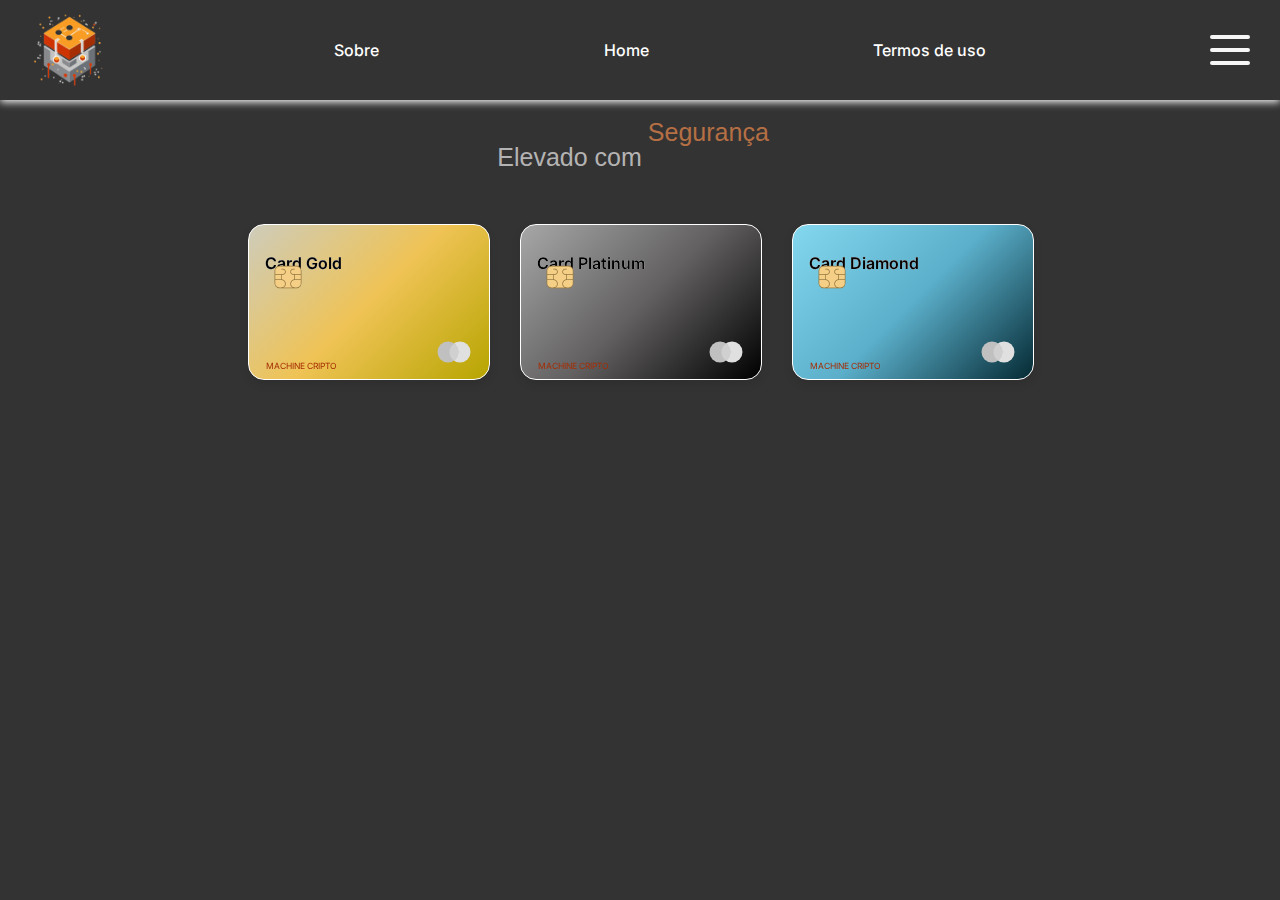
==== pageDois/adquirir-cartao.html @ dc46b50e "Co-authored-by: ALISSON ALVES <alissonvg42777@gmail.com>" ====
<!DOCTYPE html>
<html lang="en">

<head>
  <meta charset="UTF-8">
  <meta name="viewport" content="width=device-width, initial-scale=1.0">
  <meta charset="UTF-8">
  <meta name="viewport" content="width=device-width, initial-scale=1.0">
  <link rel="stylesheet" href="../styles.css">
  <link rel="preconnect" href="https://fonts.googleapis.com">
  <link rel="preconnect" href="https://fonts.gstatic.com" crossorigin>
  <link
    href="https://fonts.googleapis.com/css2?family=Inter:ital,opsz,wght@0,14..32,100..900;1,14..32,100..900&display=swap"
    rel="stylesheet">
  <script src="./server.js"></script>
  <link rel="icon" href="../assets/LOGO__2_-removebg-preview.png">
  <title>Machine Cripto</title>
</head>

<body style="background: #343333;">


  
  <header class="header">
    <nav class="navbar">
      <img class="logo_machine" src="../assets/logo.machinecrip.png" alt="Logo Machine Cripto">
      <a class="navLinks" href="./indexDois.html">Sobre</a>
      <a class="navLinks" href="../index.html">Home</a>
      <a class="navLinks" href="./Termos.html">Termos de uso</a>
      <label class="burger" for="burger">
        <input type="checkbox" id="burger">
        <span></span>
        <span></span>
        <span></span>
      </label>
    </nav>
  </header>

  <div class="cards">
    <div class="loader">
      <p>Elevado com</p>
      <div class="words">
        <span class="word">Segurança</span>
        <span class="word">Acesso</span>
        <span class="word">Facilidade</span>
        <span class="word">Liquidez</span>
        <span class="word">Sofisticação</span>
      </div>
    </div>
  </div>

  <div class="sessonDiv">

    <!-- #16543,3 -->

    <div class="flip-card">
      <div class="flip-card-inner">
        <div class="flip-card-front">
          <p class="heading_8264"> Card Gold</p>
          <svg class="logo" xmlns="http://www.w3.org/2000/svg" x="0px" y="0px" width="36" height="36"
            viewBox="0 0 48 48">
            <path fill="#e0e0e0" d="M32 10A14 14 0 1 0 32 38A14 14 0 1 0 32 10Z"></path>
            <path fill="#c0c0c0" d="M16 10A14 14 0 1 0 16 38A14 14 0 1 0 16 10Z"></path>
            <path fill="#d0d0d0"
              d="M18,24c0,4.755,2.376,8.95,6,11.48c3.624-2.53,6-6.725,6-11.48s-2.376-8.95-6-11.48 C20.376,15.05,18,19.245,18,24z">
            </path>
          </svg>
          <svg version="1.1" class="chip" id="Layer_1" xmlns="http://www.w3.org/2000/svg"
            xmlns:xlink="http://www.w3.org/1999/xlink" x="0px" y="0px" width="30px" height="30px" viewBox="0 0 50 50"
            xml:space="preserve">
            <image id="image0" width="50" height="50" x="0" y="0" href="[data-uri]"></image>
          </svg>
          <p class="name">MACHINE CRIPTO</p>
        </div>
        <div class="flip-card-back">
          <div class="strip"></div>
          <svg version="1.1" class="contactless" id="Layer_1" xmlns="http://www.w3.org/2000/svg"
            xmlns:xlink="http://www.w3.org/1999/xlink" x="0px" y="0px" width="50px" height="50px" viewBox="0 0 50 50"
            xml:space="preserve">
            <image id="image0" width="30" height="30" x="0" y="20" href="[data-uri]"></image>
          </svg>
          <p class="number">9759 2484 5269 6576</p>
          <p class="date_8264">12/24</p>
          <p class="exp">EXP</p>
          <p class="cvc_number">123</p>
          <p class="cvc">CVC</p>
        </div>
      </div>
    </div>


    <div class="flip-card">
      <div class="flip-card-inner">
        <div class="flip-card-front2">
          <p class="heading_8264"> Card Platinum</p>
          <svg class="logo" xmlns="http://www.w3.org/2000/svg" x="0px" y="0px" width="36" height="36"
            viewBox="0 0 48 48">
            <path fill="#e0e0e0" d="M32 10A14 14 0 1 0 32 38A14 14 0 1 0 32 10Z"></path>
            <path fill="#c0c0c0" d="M16 10A14 14 0 1 0 16 38A14 14 0 1 0 16 10Z"></path>
            <path fill="#d0d0d0"
              d="M18,24c0,4.755,2.376,8.95,6,11.48c3.624-2.53,6-6.725,6-11.48s-2.376-8.95-6-11.48 C20.376,15.05,18,19.245,18,24z">
            </path>
          </svg>
          <svg version="1.1" class="chip" id="Layer_1" xmlns="http://www.w3.org/2000/svg"
            xmlns:xlink="http://www.w3.org/1999/xlink" x="0px" y="0px" width="30px" height="30px" viewBox="0 0 50 50"
            xml:space="preserve">
            <image id="image0" width="50" height="50" x="0" y="0" href="[data-uri]"></image>
          </svg>
          <p class="name">MACHINE CRIPTO</p>
        </div>
        <div class="flip-card-back2">
          <div class="strip"></div>
          <svg version="1.1" class="contactless" id="Layer_1" xmlns="http://www.w3.org/2000/svg"
            xmlns:xlink="http://www.w3.org/1999/xlink" x="0px" y="0px" width="50px" height="50px" viewBox="0 0 50 50"
            xml:space="preserve">
            <image id="image0" width="30" height="30" x="0" y="20" href="[data-uri]"></image>
          </svg>
          <p class="number">9759 2484 5269 6576</p>
          <p class="date_8264">12/24</p>
          <p class="exp">EXP</p>
          <p class="cvc_number">123</p>
          <p class="cvc">CVC</p>
        </div>
      </div>
    </div>

    

    <div class="flip-card">
      <div class="flip-card-inner">
        <div class="flip-card-front3">
          <p class="heading_8264">Card Diamond </p>
          <svg class="logo" xmlns="http://www.w3.org/2000/svg" x="0px" y="0px" width="36" height="36"
            viewBox="0 0 48 48">
            <path fill="#e0e0e0" d="M32 10A14 14 0 1 0 32 38A14 14 0 1 0 32 10Z"></path>
            <path fill="#c0c0c0" d="M16 10A14 14 0 1 0 16 38A14 14 0 1 0 16 10Z"></path>
            <path fill="#d0d0d0"
              d="M18,24c0,4.755,2.376,8.95,6,11.48c3.624-2.53,6-6.725,6-11.48s-2.376-8.95-6-11.48 C20.376,15.05,18,19.245,18,24z">
            </path>
          </svg>
          <svg version="1.1" class="chip" id="Layer_1" xmlns="http://www.w3.org/2000/svg"
            xmlns:xlink="http://www.w3.org/1999/xlink" x="0px" y="0px" width="30px" height="30px" viewBox="0 0 50 50"
            xml:space="preserve">
            <image id="image0" width="50" height="50" x="0" y="0" href="[data-uri]"></image>
          </svg>
          <p class="name">MACHINE CRIPTO</p>
        </div>
        <div class="flip-card-back3">
          <div class="strip"></div>
          <svg version="1.1" class="contactless" id="Layer_1" xmlns="http://www.w3.org/2000/svg"
            xmlns:xlink="http://www.w3.org/1999/xlink" x="0px" y="0px" width="50px" height="50px" viewBox="0 0 50 50"
            xml:space="preserve">
            <image id="image0" width="30" height="30" x="0" y="20" href="[data-uri]"></image>
          </svg>
          <p class="number">9759 2484 5269 6576</p>
          <p class="date_8264">12/24</p>
          <p class="exp">EXP</p>
          <p class="cvc_number">123</p>
          <p class="cvc">CVC</p>
        </div>
      </div>
    </div>

  </body>

  </html>
---- styles.css ----
body {
  font-family: 'Inter', sans-serif;
  margin: 0;
  padding: 0;
  box-sizing: border-box;
  color: #333;
  background-color: #c1c1c1;
}

header {
  width: 100%;
  background-color: #333;
  color: #fff;
}

.logo_machine {
  width: 80px;
  height: 80px;
}

/* Banner Initialization */
.bannerInit {
  width: 100%;
  display: flex;
  align-items: center;
  justify-content: center;
  padding: 0 5px 15px 5px;
}

/* Navbar Styles */
.navbar {
  display: flex;
  align-items: center;
  justify-content: space-between;
  padding: 10px 30px;
  box-shadow: 0 0.1rem 0.5rem #fff;
}

/* NavLinks Styles */
.navLinks {
  font-weight: 700;
}

.navLinks:hover {
  transition: 0.8s;
  font-size: 17px;
}

.navbar a {
  color: #fff;
  text-decoration: none;
  display: flex;
  align-items: center;
  gap: 1rem;
  font-weight: 500;
}


.burger {
  position: relative;
  width: 40px;
  height: 30px;
  background: transparent;
  cursor: pointer;
  display: block;
}

.burger input {
  display: none;
}

.burger span {
  display: block;
  position: absolute;
  height: 4px;
  width: 100%;
  background: #f6f6f6;
  border-radius: 9px;
  opacity: 1;
  left: 0;
  transform: rotate(0deg);
  transition: .25s ease-in-out;
}

.burger span:nth-of-type(1) {
  top: 0px;
  transform-origin: left center;
}

.burger span:nth-of-type(2) {
  top: 50%;
  transform: translateY(-50%);
  transform-origin: left center;
}

.burger span:nth-of-type(3) {
  top: 100%;
  transform-origin: left center;
  transform: translateY(-100%);
}

.burger input:checked ~ span:nth-of-type(1) {
  transform: rotate(45deg);
  top: 0px;
  left: 5px;
}

.burger input:checked ~ span:nth-of-type(2) {
  width: 0%;
  opacity: 0;
}

.burger input:checked ~ span:nth-of-type(3) {
  transform: rotate(-45deg);
  top: 28px;
  left: 5px;
}


.container {
  background-color: #414141;
}


@keyframes bounce {
  0%, 100% {
    transform: translateY(36px);
  }
  50% {
    transform: translateY(46px);
  }
}

@keyframes bounce2 {
  0%, 100% {
    transform: translateY(46px);
  }
  50% {
    transform: translateY(56px);
  }
}

@keyframes umbral {
  0% {
    stop-color: #d3a5102e;
  }
  50% {
    stop-color: rgba(211, 165, 16, 0.519);
  }
  100% {
    stop-color: #d3a5102e;
  }
}

@keyframes particles {
  0%, 100% {
    transform: translateY(16px);
  }
  50% {
    transform: translateY(6px);
  }
}

#particles {
  animation: particles 4s ease-in-out infinite;
}

#animatedStop {
  animation: umbral 4s infinite;
}

#bounce {
  animation: bounce 4s ease-in-out infinite;
}

#bounce2 {
  animation: bounce2 4s ease-in-out infinite;
  animation-delay: 0.5s;
}


.session {
  display: flex;
  justify-content: center;
  align-items: center;
  padding: 2rem;
  background-color: #fff;
  box-shadow: 0 4px 8px rgba(0, 0, 0, 0.1);
  margin: 2rem 0;
}

.session h2 {
  margin: 0;
  font-size: 1.5rem;
  color: #333;
}


.toping {
  display: flex;
  flex-direction: column;
  align-items: center;
  justify-content: center;
  margin-top: 1px;
}

.topping_h1 {
  margin-top: 1px;
  font-weight: 900;
  text-align: center;
}


.contain {
  display: block;
  text-align: center;
}

.divSEC {
  display: flex;
  align-items: center;
  justify-content: space-around;
  margin: 2rem;
  flex-wrap: wrap-reverse;
}

.divSECText {
  font-size: 28px;
}

.foto1 {
  height: 350px;
  width: 100%;
  max-width: 600px;
}

.sessonDiv {
  display: flex-wrap;
  align-items: center;
  justify-content: space-around;
  margin: 2rem;
  flex-direction: row-reverse;
}

@media (max-width: 1200px) {
  .sessonDiv {
    flex-direction: column;
    align-items: center;
  }
}


@media (max-width: 900px) {
  .sessonDiv {
    margin: 1rem;
  }
}


@media (max-width: 600px) {
  .sessonDiv {
    margin: 0.5rem;
    padding: 1rem;
  }
}

.sessonFoto {
  height: 450px;
  width: 100%;
  max-width: 900px;
}

.sessonTexto {
  margin: 30px;
  font-size: 28px;
}

.sessondiv {
  display: flex;
  align-items: center;
  justify-content: space-around;
  margin: 2rem;
  flex-wrap: wrap;
}

.sessonfoto3 {
  width: 50px;
  height: 50px;
}

.contain_t {
  font-size: 1rem;
  margin-bottom: 1rem;
  color: #333;
}

.contain_t1,
.contain_t2,
.contain_t3 {
  font-size: 28px;
}

h2 {
  font-size: 1.5rem;
  color: #333;
}

/* Responsive Styles */
@media (max-width: 1200px) {
  .contain_t {
    font-size: 1.75rem;
  }

  .navbar {
    padding: 10px 20px;
  }

  .divSECText {
    font-size: 1.5rem;
  }

  .foto1,
  .sessonFoto {
    width: 100%;
  }
}

@media (max-width: 900px) {
  .session {
    flex-direction: column;
    padding: 1rem;
  }

  .contain_t {
    font-size: 1.5rem;
  }

  .navbar {
    flex-direction: column;
    align-items: center;
  }

  .divSECText {
    font-size: 1.25rem;
  }
  .divsessonTexto {
    font-size: 1.25rem;
  }
}

@media (max-width: 600px) {
  header, footer {
    padding: 1rem;
  }

  .navLinks {
    display: none;
  }

  .navbar {
    justify-content: center;
  }

  .burger {
    display: block;
  }

  .session {
    padding: 1rem;
    text-align: center;
  }

  .contain_t {
    font-size: 1.25rem;
  }

  .foto1,
  .sessonFoto {
    width: 100%;
    height: auto;
  }

  .containButton {
    padding: 0.5rem 1rem;
    font-size: 0.8rem;
  }

  footer {
    display: block;
    background-color: #333;
    color: #fff;
    text-align: center;
    padding: 1rem;
    font-size: 0.9rem;
  }

  ul {
    list-style-type: disc;
    margin: 0;
    padding: 0;
    padding-left: 1.5rem;
  }

  li {
    margin-bottom: 0.5rem;
  }

  .divCoin {
    padding: 1.9rem;
    align-items: flex-start;
  }
}

button {
  background: linear-gradient(30deg, #000 35%, #ea8b19 73%);
  position: relative;
  padding: 15px 45px;
  font-size: 20px;
  font-weight: 500;
  color: white;
  border: 5px solid #ea8b19;
  border-radius: 8px;
  transition: all .3s ease-in-out;
}

.star-1 {
  position: absolute;
  fill: #ea8b19;
  top: 20%;
  left: 20%;
  width: 25px;
  height: auto;
  filter: drop-shadow(0 0 0 #ea8b19);
  z-index: -5;
  transition: all 1s cubic-bezier(0.05, 0.83, 0.43, 0.96);
}

.star-2 {
  position: absolute;
  fill: #ea8b19;
  top: 45%;
  left: 45%;
  width: 15px;
  height: auto;
  filter: drop-shadow(0 0 0 #ea8b19);
  z-index: -5;
  transition: all 1s cubic-bezier(0, 0.4, 0, 1.01);
}

.star-3 {
  position: absolute;
  fill: #ea8b19;
  top: 40%;
  left: 40%;
  width: 5px;
  height: auto;
  filter: drop-shadow(0 0 0 #ea8b19);
  z-index: -5;
  transition: all 1s cubic-bezier(0, 0.4, 0, 1.01);
}

.star-4 {
  position: absolute;
  fill: #ea8b19;
  top: 20%;
  left: 40%;
  width: 8px;
  height: auto;
  filter: drop-shadow(0 0 0 #ea8b19);
  z-index: -5;
  transition: all .8s cubic-bezier(0, 0.4, 0, 1.01);
}

.star-5 {
  position: absolute;
  fill: #ea8b19;
  top: 25%;
  left: 45%;
  width: 15px;
  height: auto;
  filter: drop-shadow(0 0 0 #ea8b19);
  z-index: -5;
  transition: all .6s cubic-bezier(0, 0.4, 0, 1.01);
}

.star-6 {
  position: absolute;
  fill: #ea8b19;
  top: 5%;
  left: 50%;
  width: 5px;
  height: auto;
  filter: drop-shadow(0 0 0 #ea8b19);
  z-index: -5;
  transition: all .8s ease;
}

button:hover {
  background: #000;
  color: #ea8b19;
  box-shadow: 0 0 50px #ea8b19;
}

button:hover .star-1 {
  position: absolute;
  top: -110%;
  left: -60%;
  width: 30px;
  height: auto;
  filter: drop-shadow(0 0 10px #ea8b19);
  z-index: 2;
}

button:hover .star-2 {
  position: absolute;
  top: -45%;
  left: 0%;
  width: 20px;
  height: auto;
  filter: drop-shadow(0 0 10px #ea8b19);
  z-index: 2;
}

button:hover .star-3 {
  position: absolute;
  top: 55%;
  left: 15%;
  width: 11px;
  height: auto;
  filter: drop-shadow(0 0 10px #ea8b19);
  z-index: 2;
}

button:hover .star-4 {
  position: absolute;
  top: 45%;
  left: 85%;
  width: 15px;
  height: auto;
  filter: drop-shadow(0 0 10px #ea8b19);
  z-index: 2;
}

button:hover .star-5 {
  position: absolute;
  top: 25%;
  left: 140%;
  width: 25px;
  height: auto;
  filter: drop-shadow(0 0 10px #ea8b19);
  z-index: 2;
}

button:hover .star-6 {
  position: absolute;
  top: -5%;
  left: 60%;
  width: 15px;
  height: auto;
  filter: drop-shadow(0 0 10px #ea8b19);
  z-index: 2;
}

.fil0 {
  fill: #ea8b19;
}

.box {
  width: 120px;
  height: 45px;
  float: left;
  transition: .5s linear;
  position: relative;
  display: block;
  padding: 8px;
  margin: -10px -15.5px;
  background: transparent;
  text-transform: uppercase;
  font-weight: 900;
}

.box:hover {
  box-shadow: 0 5px 15px rgba(0, 0, 0, 0.5);
  cursor: pointer;
  color: white;
  background: black;
}

.box:hover:before {
  border-color: #fff;
  height: 100%;
  transform: translateX(0);
  transition: .3s transform linear, .3s height linear .3s;
}

.box:hover:after {
  border-color: #ea8b19;
  height: 100%;
  transform: translateX(0);
  transition: .3s transform linear, .3s height linear .5s;
}

.box:before {
  position: absolute;
  content: '';
  left: 0;
  bottom: 0;
  height: 4px;
  width: 100%;
  border-bottom: 4px solid transparent;
  border-left: 4px solid transparent;
  box-sizing: border-box;
  transform: translateX(100%);
}

.box:after {
  position: absolute;
  content: '';
  top: 0;
  left: 0;
  width: 100%;
  height: 4px;
  border-top: 4px solid transparent;
  border-right: 4px solid transparent;
  box-sizing: border-box;
  transform: translateX(-100%);
}


.rodape {
  margin-top: 3rem;
  padding-top: 1rem;
  margin: 0 auto;
  display: block;
  align-items: center;
  justify-content: center;
  background-color: #333;
  padding: 1rem;
}

.rodape p {
  color: #f6f6f6;
  text-align: center;
}

.session_right {
  padding: 2rem;
  margin: 0 auto;
  align-items: center;
  text-align: center;
  flex-direction: column;
}

.text2{
  font-size: 20px;
}

.text3{
  font-size: 20px;
}

.text4{
  font-size: 20px;
}

.text5{
  font-size: 20px;
}

.saibaMais{
  align-items: center;
  margin: 0 auto;
  display: block;
  justify-content: center;
  padding: 5rem, 5rem, 5rem, 5rem;
  
}

.botaoDiv{
  padding: 2rem;
}

ul, ol {
  list-style-type: none; /* Remove os marcadores das listas não ordenadas e ordenadas */
  padding: 0;            /* Remove o preenchimento interno da lista */
  margin: 0;             /* Remove a margem da lista */
}

/* Adicionalmente, se precisar ajustar o layout dos itens da lista */
ul li, ol li {
  padding: 0;            /* Remove o preenchimento interno dos itens da lista */
  margin: 0;             /* Remove a margem dos itens da lista */
}

.saibaMais a{
  text-decoration: none;
  color: #f6f6f6;
}


.flip-card {
  background-color: transparent;
  width: 240px;
  height: 154px;
  perspective: 1000px;
  color: rgb(0, 0, 0);
}

.heading_8264 {
  position: absolute;
  font-size: 1em;
  top: 0.75em;
  left: 1em;
  font-weight: 600;
  text-shadow: -0.2px -0.2px 0.2px white, 0.2px -0.2px 0.2px gray,
    -0.2px 0.2px 0.2px white, 0.2px 0.2px 0.2px gray;
}

.logo {
  position: absolute;
  top: 6.8em;
  left: 11.7em;
}

.chip {
  position: absolute;
  top: 2.3em;
  left: 1.5em;
}

.contactless {
  position: absolute;
  top: 3.5em;
  left: 12.4em;
}

.number {
  position: absolute;
  font-weight: 600;
  letter-spacing: 1px;
  font-size: 0.75em;
  top: 7em;
  left: 1.5em;
}

.date_8264 {
  position: absolute;
  font-weight: 600;
  font-size: 0.75em;
  top: 9em;
  left: 1.5em;
  letter-spacing: 2px;
}

.cvc_number {
  position: absolute;
  font-weight: 600;
  font-size: 0.75em;
  top: 9em;
  left: 8.5em;
  letter-spacing: 2px;
}

.cvc {
  position: absolute;
  font-weight: 600;
  font-size: 5px;
  top: 6.9rem;
  left: 8rem;
}

.exp {
  position: absolute;
  font-weight: 600;
  font-size: 5px;
  top: 6.9rem;
  left: 3.8rem;
}

.name {
  position: absolute;
  font-weight: 400;
  font-size: 8.5px;
  top: 15em;
  left: 2em;
  color: #A52D04;
}

.strip {
  position: absolute;
  background-color: rgb(255, 255, 255);
  width: 15em;
  height: 2.25em;
  top: 0;
  border-radius: 1rem 1rem 0 0;
}

.flip-card-inner {
  position: relative;
  width: 100%;
  height: 100%;
  text-align: center;
  transition: transform 0.8s;
  transform-style: preserve-3d;
}

.flip-card:hover .flip-card-inner {
  transform: rotateY(180deg);
}

.flip-card-front,
.flip-card-back {
  box-shadow: 0 4px 10px 0 rgba(0, 0, 0, 0.1);
  position: absolute;
  display: flex;
  flex-direction: column;
  justify-content: center;
  width: 100%;
  height: 100%;
  -webkit-backface-visibility: hidden;
  backface-visibility: hidden;
  border-radius: 1rem;

}

.flip-card-front {
  background: linear-gradient(135deg, #ceccbb, #efc355, #b7a501);
  border: 1px solid white;
}

.flip-card-back {
  background: linear-gradient(135deg,  #ceccbb, #efc355, #b7a501);
  transform: rotateY(180deg);
}


.sessonDiv {
  margin: 3rem;
  display: flex;
  flex-wrap: wrap;
  align-items: center;
  justify-content: center;
  gap: 2rem;
}


@media (min-width: 768px) { /* Ajuste conforme necessário */
  .sessonDiv {
    flex-direction: row; /* Itens lado a lado */
  }
}


@media (max-width: 767px) { /* Ajuste conforme necessário */
  .sessonDiv {
    flex-direction: column; /* Itens um abaixo do outro */
  }
}

.flip-card-front2 {
  background: linear-gradient(135deg, #a7a7a7, #636161, #000000);
  border: 1px solid white;
}

.flip-card-back2 {
  background: linear-gradient(135deg, #fffffa, #636161, #000000);
  transform: rotateY(180deg);
}
.flip-card-front2,
.flip-card-back2 {
  box-shadow: 0 4px 10px 0 rgba(0, 0, 0, 0.1);
  position: absolute;
  display: flex;
  flex-direction: column;
  justify-content: center;
  width: 100%;
  height: 100%;
  -webkit-backface-visibility: hidden;
  backface-visibility: hidden;
  border-radius: 1rem;

}

.flip-card-front3 {
  background: linear-gradient(135deg, #83d7ee, #5bafca, #052a34);
  border: 1px solid white;
}

.flip-card-back3 {
  background: linear-gradient(135deg, #83d7ee, #5bafca, #052a34);
  transform: rotateY(180deg);
}
.flip-card-front3,
.flip-card-back3 {
  box-shadow: 0 4px 10px 0 rgba(0, 0, 0, 0.1);
  position: absolute;
  display: flex;
  flex-direction: column;
  justify-content: center;
  width: 100%;
  height: 100%;
  -webkit-backface-visibility: hidden;
  backface-visibility: hidden;
  border-radius: 1rem;

}

.cards {
  background-color: var(--bg-color);
  padding: 0.5rem 1rem;
  border-radius: 1.25rem;
  text-align: center; /* Centraliza o texto dentro dos elementos de bloco */
  display: flex; /* Define um layout flexível */
  flex-direction: column; /* Organiza os itens em coluna */
  align-items: center; /* Centraliza o conteúdo horizontalmente */
  justify-content: center; /* Centraliza o conteúdo verticalmente */
  gap: 1rem; /* Espaçamento uniforme entre os itens (opcional) */
}


.loader {
  padding-top: 5rem;
  /* text-decoration:rgb(185, 62, 62); */
  color: rgb(180, 179, 179);
  font-family: "Poppins", sans-serif;
  font-weight: 500;
  font-size: 25px;
  -webkit-box-sizing: content-box;
  box-sizing: content-box;
  height: 40px;
  padding: 10px 10px;
  display: -webkit-box;
  display: -ms-flexbox;
  display: flex-box;
  border-radius: 8px;
  text-align: left;

}

.words {
  overflow: hidden;
  position: relative;
  text-align: center center;
  justify-content: center;
}
.words::after {
  content: "";
  position: absolute;
  inset: 0;
  background: linear-gradient(
    var(--bg-color) 10%,
    transparent 30%,
    transparent 70%,
    var(--bg-color) 90%
  );
  z-index: 20;
}

.word {
  display: block;
  height: 100%;
  padding-left: 6px;
  color: #b56f44;
  animation: spin_4991 4s infinite;
}

@keyframes spin_4991 {
  10% {
    -webkit-transform: translateY(-102%);
    transform: translateY(-102%);
  }

  25% {
    -webkit-transform: translateY(-100%);
    transform: translateY(-100%);
  }

  35% {
    -webkit-transform: translateY(-202%);
    transform: translateY(-202%);
  }

  50% {
    -webkit-transform: translateY(-200%);
    transform: translateY(-200%);
  }

  60% {
    -webkit-transform: translateY(-302%);
    transform: translateY(-302%);
  }

  75% {
    -webkit-transform: translateY(-300%);
    transform: translateY(-300%);
  }

  85% {
    -webkit-transform: translateY(-402%);
    transform: translateY(-402%);
  }

  100% {
    -webkit-transform: translateY(-400%);
    transform: translateY(-400%);
  }
}
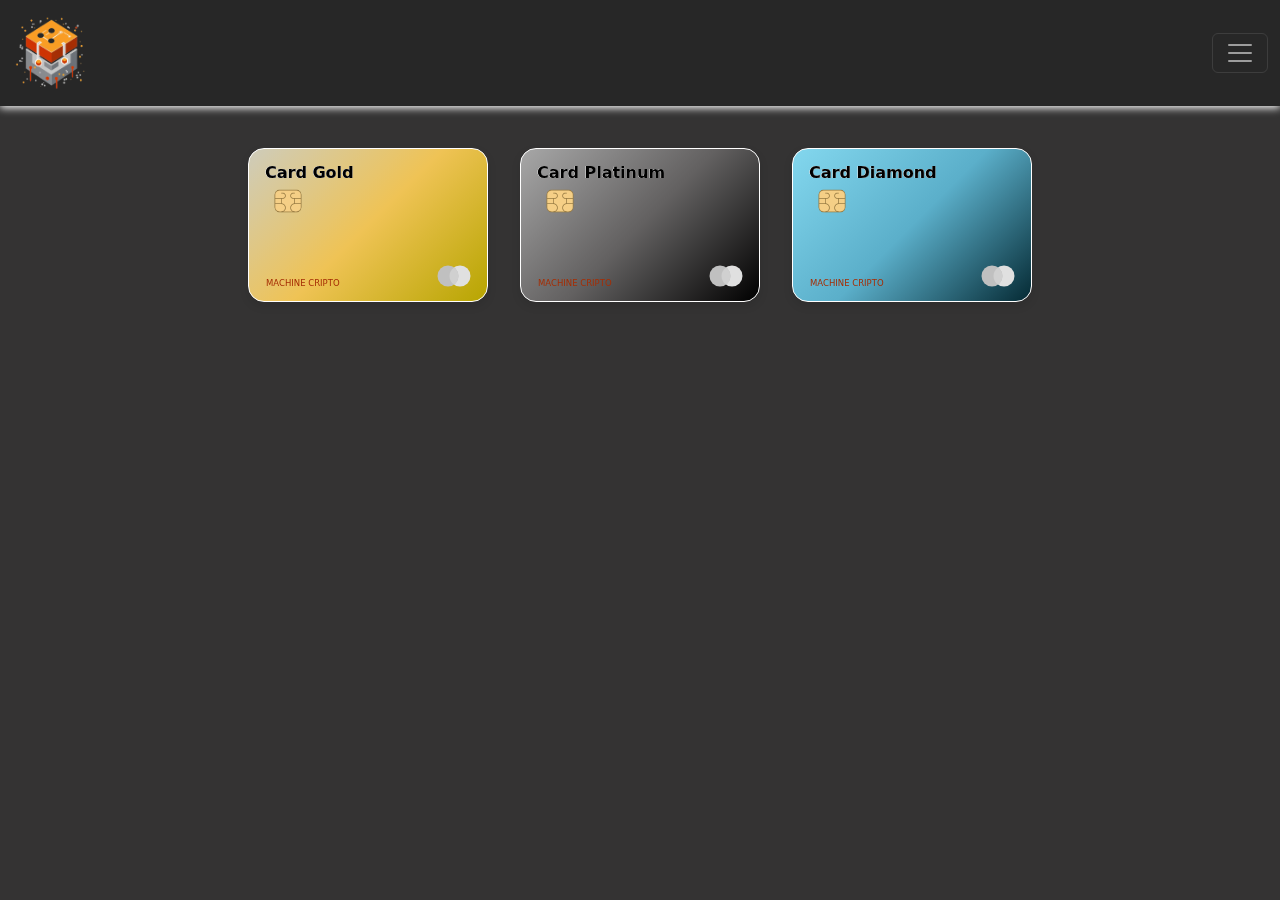
==== commit 4b909b66: "atualização" ====
--- a/pageDois/adquirir-cartao.html
+++ b/pageDois/adquirir-cartao.html
@@ -14,6 +14,8 @@
     rel="stylesheet">
   <script src="./server.js"></script>
   <link rel="icon" href="../assets/LOGO__2_-removebg-preview.png">
+  <link href="https://cdn.jsdelivr.net/npm/bootstrap@5.3.3/dist/css/bootstrap.min.css" rel="stylesheet" integrity="sha384-QWTKZyjpPEjISv5WaRU9OFeRpok6YctnYmDr5pNlyT2bRjXh0JMhjY6hW+ALEwIH" crossorigin="anonymous">
+  <script src="https://cdn.jsdelivr.net/npm/bootstrap@5.3.3/dist/js/bootstrap.bundle.min.js" integrity="sha384-YvpcrYf0tY3lHB60NNkmXc5s9fDVZLESaAA55NDzOxhy9GkcIdslK1eN7N6jIeHz" crossorigin="anonymous"></script>
   <title>Machine Cripto</title>
 </head>
 
@@ -21,20 +23,50 @@
 
 
   
-  <header class="header">
-    <nav class="navbar">
-      <img class="logo_machine" src="../assets/logo.machinecrip.png" alt="Logo Machine Cripto">
-      <a class="navLinks" href="./indexDois.html">Sobre</a>
-      <a class="navLinks" href="../index.html">Home</a>
-      <a class="navLinks" href="./Termos.html">Termos de uso</a>
-      <label class="burger" for="burger">
-        <input type="checkbox" id="burger">
-        <span></span>
-        <span></span>
-        <span></span>
-      </label>
+  <header>
+    <nav class="navbar navbar-dark fixed-top" style="background-color: #272727;">
+      <div class="container-fluid">
+        <a class="navbar-brand" href="#"><img class="logo_machine" src="../assets/logo.machinecrip.png" alt=""></a>
+        <button class="navbar-toggler" type="button" data-bs-toggle="offcanvas" data-bs-target="#offcanvasNavbar" aria-controls="offcanvasNavbar" aria-label="Toggle navigation">
+          <span class="navbar-toggler-icon"></span>
+        </button>
+        <div class="offcanvas offcanvas-end" tabindex="-1" id="offcanvasNavbar" aria-labelledby="offcanvasNavbarLabel">
+          <div class="offcanvas-header" style="background-color: #272727; color: #f6f6f6;">
+            <h5 class="offcanvas-title" id="offcanvasNavbarLabel">Menu</h5>
+            <button type="button" class="btn-close btn-close-white" data-bs-dismiss="offcanvas" aria-label="Close"></button>
+          </div>
+          <div class="offcanvas-body" style="background-color: #272727; color: #f6f6f6;">
+            <ul class="navbar-nav justify-content-end pe-3">
+              <li class="nav-item">
+                <a class="nav-link active" aria-current="page" href="../index.html" style="color: #f6f6f6;">Home</a>
+              </li>
+              <li class="nav-item">
+                <a class="nav-link" href="#" style="color: #f6f6f6;">Entre ou Cadastre-se</a>
+              </li>
+              <li class="nav-item dropdown">
+                <a class="nav-link dropdown-toggle" href="#" role="button" data-bs-toggle="dropdown" aria-expanded="false" style="color: #f6f6f6;">
+                  Mais
+                </a>
+                <ul class="dropdown-menu" style="background-color: #272727;">
+                  <li><a class="dropdown-item" href="./indexDois.html" style="color: #f6f6f6;">Sobre Nós</a></li>
+                  <li><a class="dropdown-item" href="./Termos.html" style="color: #f6f6f6;">Termos de uso</a></li>
+                  <li>
+                    <hr class="dropdown-divider" style="background-color: #f6f6f6;">
+                  </li>
+                  <li><a class="dropdown-item" href="#" style="color: #f6f6f6;">Atendimento ao cliente</a></li>
+                </ul>
+              </li>
+            </ul>
+            <form class="d-flex mt-3" role="search">
+              <input class="form-control me-2" type="search" placeholder="O que você procura?" aria-label="Search">
+              <button class="btn btn-outline-success" type="submit">Pesquisar</button>
+            </form>
+          </div>
+        </div>
+      </div>
     </nav>
-  </header>
+    
+  </header>>
 
   <div class="cards">
     <div class="loader">
@@ -132,7 +164,6 @@
       </div>
     </div>
 
-
     <div class="flip-card">
       <div class="flip-card-inner">
         <div class="flip-card-front2">
--- a/styles.css
+++ b/styles.css
@@ -411,7 +411,7 @@
   }
 }
 
-button {
+.saibaMais {
   background: linear-gradient(30deg, #000 35%, #ea8b19 73%);
   position: relative;
   padding: 15px 45px;
@@ -446,6 +446,12 @@
   z-index: -5;
   transition: all 1s cubic-bezier(0, 0.4, 0, 1.01);
 }
+
+.button_text{
+  font-size: 16px;
+}
+
+
 
 .star-3 {
   position: absolute;
@@ -1005,3 +1011,188 @@
     transform: translateY(-400%);
   }
 }
+
+.session_top {
+  padding-top: 2rem;
+}
+
+.topping_h11{
+  padding: 2rem;
+  padding-top: 5rem;
+  color:#F9AD34;
+  font-weight: 700;
+  font-size: 65px;
+
+}
+
+.display-1 {
+  padding: 2rem;
+  font-weight: 700;
+  font-size: 32px;
+}
+
+.bannerInitt{
+  padding-top: 3rem;
+  width: 100%;
+}
+
+.display-6 {
+  padding: 2rem;
+  
+  
+}
+
+
+/* pagina de loguin */
+
+.espacanento {
+  padding-top: 25px;
+}
+
+
+/* From Uiverse.io by akshat-patel28 */ 
+.form-container {
+  width: 350px;
+  height: 500px;
+  background-color: #fff;
+  box-shadow: rgba(0, 0, 0, 0.35) 0px 5px 15px;
+  border-radius: 10px;
+  box-sizing: border-box;
+  padding: 20px 30px;
+}
+
+.title {
+  text-align: center;
+  font-family: "Lucida Sans", "Lucida Sans Regular", "Lucida Grande",
+        "Lucida Sans Unicode", Geneva, Verdana, sans-serif;
+  margin: 10px 0 30px 0;
+  font-size: 28px;
+  font-weight: 800;
+}
+
+.form {
+  width: 100%;
+  display: flex;
+  flex-direction: column;
+  gap: 18px;
+  margin-bottom: 15px;
+}
+
+.input {
+  border-radius: 20px;
+  border: 1px solid #c0c0c0;
+  outline: 0 !important;
+  box-sizing: border-box;
+  padding: 12px 15px;
+}
+
+.page-link {
+  text-decoration: underline;
+  margin: 0;
+  text-align: end;
+  color: #747474;
+  text-decoration-color: #8D7906;
+}
+
+.page-link-label {
+  cursor: pointer;
+  font-family: "Lucida Sans", "Lucida Sans Regular", "Lucida Grande",
+        "Lucida Sans Unicode", Geneva, Verdana, sans-serif;
+  font-size: 9px;
+  font-weight: 700;
+  color: black;
+}
+
+.page-link-label:hover {
+  color: #000;
+}
+
+.form-btn {
+  padding: 10px 15px;
+  font-family: "Lucida Sans", "Lucida Sans Regular", "Lucida Grande",
+        "Lucida Sans Unicode", Geneva, Verdana, sans-serif;
+  border-radius: 20px;
+  border: 0 !important;
+  outline: 0 !important;
+  background: #F99D24;
+  color: white;
+  cursor: pointer;
+  box-shadow: rgba(0, 0, 0, 0.24) 0px 3px 8px;
+}
+
+.form-btn:active {
+  box-shadow: none;
+}
+
+.sign-up-label {
+  margin: 0;
+  font-size: 10px;
+  color: #747474;
+  font-family: "Lucida Sans", "Lucida Sans Regular", "Lucida Grande",
+        "Lucida Sans Unicode", Geneva, Verdana, sans-serif;
+}
+
+.sign-up-link {
+  margin-left: 1px;
+  font-size: 11px;
+  text-decoration: underline;
+  text-decoration-color: rgb(221, 162, 11);
+  color: Black;
+  cursor: pointer;
+  font-weight: 800;
+  font-family: "Lucida Sans", "Lucida Sans Regular", "Lucida Grande",
+        "Lucida Sans Unicode", Geneva, Verdana, sans-serif;
+}
+
+.buttons-container {
+  width: 100%;
+  display: flex;
+  flex-direction: column;
+  justify-content: flex-start;
+  margin-top: 20px;
+  gap: 15px;
+}
+
+.apple-login-button,
+    .google-login-button {
+  border-radius: 20px;
+  box-sizing: border-box;
+  padding: 10px 15px;
+  box-shadow: rgba(0, 0, 0, 0.16) 0px 10px 36px 0px,
+        rgba(0, 0, 0, 0.06) 0px 0px 0px 1px;
+  cursor: pointer;
+  display: flex;
+  justify-content: center;
+  align-items: center;
+  font-family: "Lucida Sans", "Lucida Sans Regular", "Lucida Grande",
+        "Lucida Sans Unicode", Geneva, Verdana, sans-serif;
+  font-size: 11px;
+  gap: 5px;
+}
+
+.apple-login-button {
+  background-color: #000;
+  color: #fff;
+  border: 2px solid #000;
+}
+
+.google-login-button {
+  border: 2px solid #747474;
+}
+
+.apple-icon,
+    .google-icon {
+  font-size: 18px;
+  margin-bottom: 1px;
+}
+
+.sessaoLoguin{
+  display: flex;
+  padding-top: 10rem;
+  align-items: center;
+  justify-content: space-between;
+  margin: 0 auto;
+  flex-direction: column;
+}
+
+
